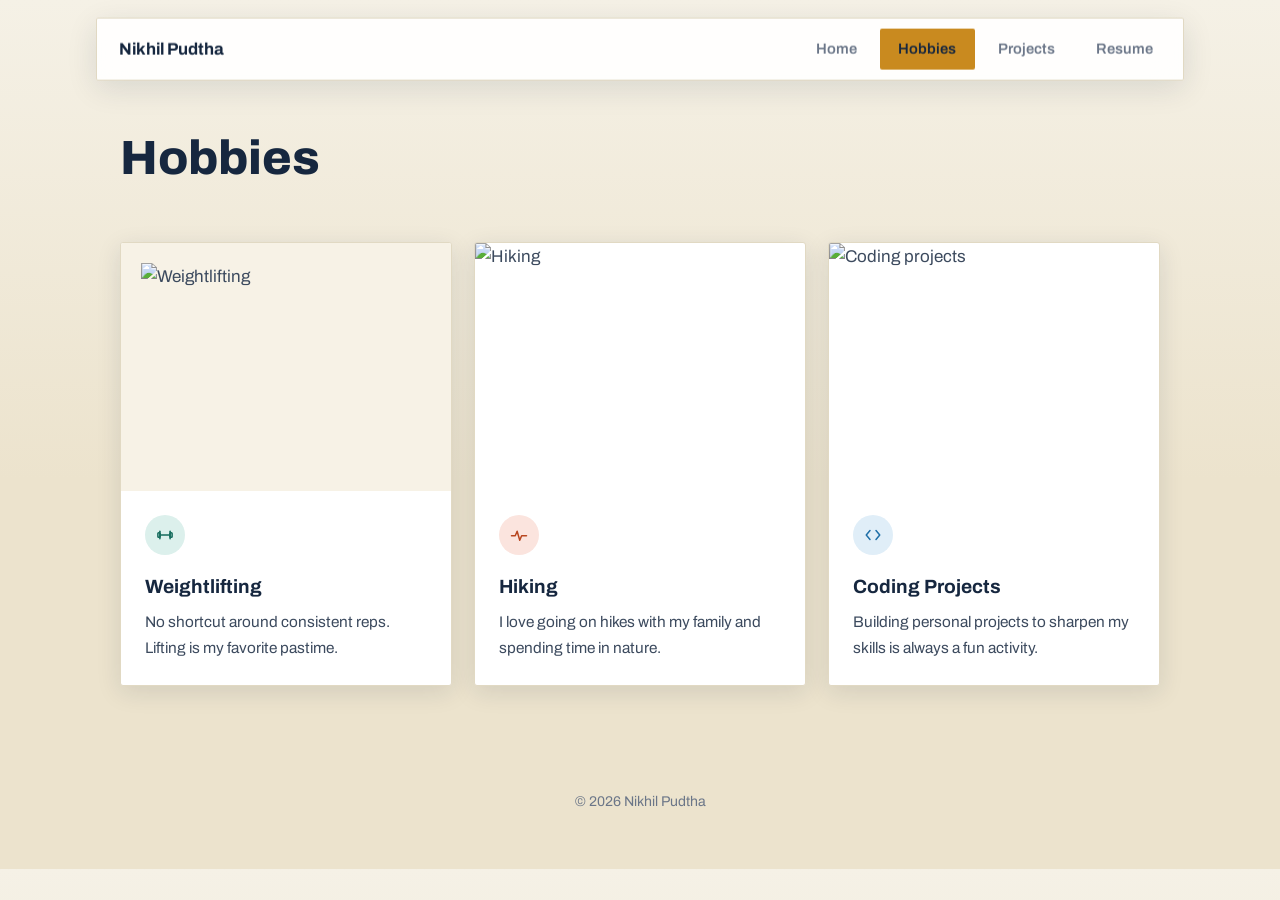
==== hobbies.html @ fc391cbf "Add card tilt, hover glow, and scroll reveals" ====
<!doctype html>
<html lang="en">
<head>
  <meta charset="utf-8">
  <meta name="viewport" content="width=device-width, initial-scale=1">
  <title>Hobbies — Nikhil Pudtha</title>
  <meta name="description" content="What Nikhil Pudtha does outside of code.">
  <link rel="preconnect" href="https://fonts.googleapis.com">
  <link rel="preconnect" href="https://fonts.gstatic.com" crossorigin>
  <link href="https://fonts.googleapis.com/css2?family=Archivo:ital,wght@0,400;0,500;0,600;0,700;0,800;1,400&family=JetBrains+Mono:wght@500;600&display=swap" rel="stylesheet">
  <link rel="stylesheet" href="style.css">
  <script src="main.js" defer></script>
</head>
<body>

  <svg viewBox="0 0 24 24" width="0" height="0" style="position:absolute">
    <defs>
      <g id="ico-dumbbell" fill="none" stroke="currentColor" stroke-width="2" stroke-linecap="round" stroke-linejoin="round">
        <rect x="2.5" y="9" width="3" height="6" rx="1"></rect>
        <rect x="18.5" y="9" width="3" height="6" rx="1"></rect>
        <line x1="7" y1="12" x2="17" y2="12"></line>
        <line x1="5.2" y1="7" x2="5.2" y2="17"></line>
        <line x1="18.8" y1="7" x2="18.8" y2="17"></line>
      </g>
      <g id="ico-pulse" fill="none" stroke="currentColor" stroke-width="2" stroke-linecap="round" stroke-linejoin="round">
        <polyline points="2,13 7,13 9.5,7 13,19 15.5,13 22,13"></polyline>
      </g>
      <g id="ico-code" fill="none" stroke="currentColor" stroke-width="2" stroke-linecap="round" stroke-linejoin="round">
        <polyline points="8,6 3,12 8,18"></polyline>
        <polyline points="16,6 21,12 16,18"></polyline>
      </g>
    </defs>
  </svg>

  <header class="navbar">
    <nav class="navpill">
      <a class="brand" href="index.html">Nikhil Pudtha</a>
      <ul class="navlinks">
        <li><a href="index.html">Home</a></li>
        <li><a href="hobbies.html" aria-current="page">Hobbies</a></li>
        <li><a href="projects.html">Projects</a></li>
        <li><a href="resume.html">Resume</a></li>
      </ul>
    </nav>
  </header>

  <main>
    <div class="wrap">
      <div class="page-head">
        <h2 class="page-title">Hobbies</h2>
      </div>

      <div class="hobby-grid">
        <div class="hobby-card">
          <img class="hobby-photo hobby-photo--fit" src="images/weightlifting.png" alt="Weightlifting">
          <div class="hobby-body">
            <span class="icon-circle ic-1"><svg viewBox="0 0 24 24"><use href="#ico-dumbbell"></use></svg></span>
            <h3>Weightlifting</h3>
            <p>No shortcut around consistent reps. Lifting is my favorite pastime.</p>
          </div>
        </div>
        <div class="hobby-card">
          <img class="hobby-photo" src="images/hiking.jpg" alt="Hiking">
          <div class="hobby-body">
            <span class="icon-circle ic-2"><svg viewBox="0 0 24 24"><use href="#ico-pulse"></use></svg></span>
            <h3>Hiking</h3>
            <p>I love going on hikes with my family and spending time in nature.</p>
          </div>
        </div>
        <div class="hobby-card">
          <img class="hobby-photo" src="images/coding.jpg" alt="Coding projects">
          <div class="hobby-body">
            <span class="icon-circle ic-3"><svg viewBox="0 0 24 24"><use href="#ico-code"></use></svg></span>
            <h3>Coding Projects</h3>
            <p>Building personal projects to sharpen my skills is always a fun activity.</p>
          </div>
        </div>
      </div>
    </div>

    <footer>&copy; 2026 Nikhil Pudtha</footer>
  </main>

</body>
</html>
---- style.css ----
/* =========================================================
   Nikhil Pudtha — Portfolio Stylesheet
   -----------------------------------------------------------
   This file controls colors, fonts, spacing and layout for
   every page. Page content (text, links) lives in the .html
   files — edit those for wording changes, edit this file for
   look-and-feel changes.

   Color / spacing values are defined once at the top as CSS
   variables (the --name: value; lines below) so you can retheme
   the whole site by changing a handful of lines.
   ========================================================= */

:root{
  /* ---- Light theme (default): warm sand + navy ink, mustard accent ---- */
  --bg-a: #f5f1e6;
  --bg-b: #ece3cd;
  --surface: #ffffff;
  --surface-2: #f7f2e6;
  --ink: #16273f;
  --text: #3c4a5e;
  --text-muted: #6b7688;
  --border: #e1d9c3;
  --shadow: rgba(22, 39, 63, 0.12);

  --accent: #c98a1f;
  --accent-hover: #ad750f;
  --accent-ink: #16273f;
  --accent-soft-bg: #faf0da;
  --accent-soft-text: #8a5f10;

  /* Tag / icon color rotation — used for badges, project tags,
     and icon circles so items read as a coordinated set */
  --tag1-bg: #dcf0ec; --tag1-text: #146b5c;
  --tag2-bg: #fbe4de; --tag2-text: #b8461f;
  --tag3-bg: #e0eef8; --tag3-text: #1f6fa8;
  --tag4-bg: #f3ecd6; --tag4-text: #7a6a1f;

  --sans: "Archivo", "Segoe UI", system-ui, sans-serif;
  --mono: "JetBrains Mono", ui-monospace, "SF Mono", Menlo, monospace;
  --radius-lg: 4px;
  --radius-md: 3px;
  --radius-sm: 2px;
}

/* ---- Dark theme: follows the visitor's OS/browser setting.
   Delete this whole block if you only ever want the light theme. ---- */
@media (prefers-color-scheme: dark){
  :root{
    --bg-a: #0f1b2d; --bg-b: #14243b;
    --surface: #16273f; --surface-2: #1b2e49;
    --ink: #f4f1e8; --text: #c4ccd8; --text-muted: #8695ab;
    --border: #26395a; --shadow: rgba(0,0,0,0.45);
    --accent: #e0a339; --accent-hover: #eeb454; --accent-ink: #16273f;
    --accent-soft-bg: #3a2f16; --accent-soft-text: #f0c368;
    --tag1-bg: #123a34; --tag1-text: #6cd9c5;
    --tag2-bg: #3a1f16; --tag2-text: #f0906b;
    --tag3-bg: #16283a; --tag3-text: #7ec0f0;
    --tag4-bg: #34301a; --tag4-text: #e0cf7a;
  }
}

*{ box-sizing: border-box; }
@media (prefers-reduced-motion: reduce){ *{ animation: none !important; transition: none !important; } }

body{
  margin: 0;
  background: linear-gradient(180deg, var(--bg-a), var(--bg-b) 480px, var(--bg-b));
  color: var(--text);
  font-family: var(--sans);
  font-size: 17px;
  line-height: 1.65;
  -webkit-font-smoothing: antialiased;
}
a{ color: inherit; }
::selection{ background: var(--accent); color: var(--accent-ink); }
img{ max-width: 100%; display: block; }

.wrap{ max-width: 68rem; margin: 0 auto; padding: 0 1.5rem; }

h1,h2,h3{ font-family: var(--sans); color: var(--ink); margin: 0; text-wrap: balance; }

/* ---------- NAV ---------- */
.navbar{
  position: sticky; top: 1.1rem; z-index: 50;
  display: flex; justify-content: center;
  padding: 0 1.5rem;
}
.navpill{
  width: 100%; max-width: 68rem;
  display: flex; align-items: center; justify-content: space-between;
  gap: 1rem;
  background: color-mix(in srgb, var(--surface) 92%, transparent);
  backdrop-filter: blur(14px);
  border: 1px solid var(--border);
  border-radius: var(--radius-sm);
  padding: 0.6rem 0.7rem 0.6rem 1.4rem;
  box-shadow: 0 8px 30px var(--shadow);
}
.brand{
  font-weight: 700; font-size: 1.05rem; color: var(--ink); text-decoration: none;
  white-space: nowrap;
}
.navlinks{ display: flex; gap: 0.3rem; list-style: none; margin: 0; padding: 0; }
.navlinks a{
  font-family: var(--sans);
  display: inline-block;
  font-size: 0.92rem; font-weight: 600; color: var(--text-muted);
  padding: 0.55rem 1.15rem; border-radius: var(--radius-sm);
  text-decoration: none;
  transition: background .15s ease, color .15s ease;
}
.navlinks a:hover{ color: var(--ink); }
.navlinks a[aria-current="page"]{ background: var(--accent); color: var(--accent-ink); }

main{ padding-top: 2.5rem; }

/* ---------- HOME / HERO ---------- */
.hero{
  padding: 3.5rem 0 4.5rem;
  display: grid; grid-template-columns: 1.15fr 0.85fr; gap: 3rem; align-items: center;
}
.eyebrow{ font-family: var(--mono); font-size: 0.98rem; font-weight: 600; color: var(--accent); }
.eyebrow-prompt{ color: var(--text-muted); }
.hero-name{
  font-size: clamp(2.75rem, 6vw, 4.6rem);
  font-weight: 800; line-height: 1.03; letter-spacing: -0.01em;
  margin-top: 0.35rem;
}
.hero-role{
  font-size: clamp(1.1rem, 2vw, 1.4rem); font-weight: 700; color: var(--ink);
  margin-top: 0.9rem;
}
.hero-bio{ margin-top: 1rem; max-width: 46rem; color: var(--text); font-size: 1.02rem; }
.badges{ display: flex; flex-wrap: wrap; gap: 0.65rem; margin-top: 1.6rem; }
.badge{
  display: inline-flex; align-items: center; gap: 0.5rem;
  background: var(--surface); border: 1px solid var(--border);
  padding: 0.55rem 1rem 0.55rem 0.7rem; border-radius: var(--radius-sm);
  font-size: 0.9rem; font-weight: 600; color: var(--ink);
  box-shadow: 0 2px 10px var(--shadow);
}
.badge .icon-circle{ width: 26px; height: 26px; }
.cta-row{ display: flex; flex-wrap: wrap; gap: 0.9rem; margin-top: 1.9rem; }
.btn{
  font-family: var(--sans); font-weight: 700; font-size: 0.98rem;
  padding: 0.85rem 1.6rem; border-radius: var(--radius-sm); cursor: pointer;
  border: 1px solid transparent; text-decoration: none; display: inline-block;
  transition: transform .12s ease, background .15s ease, box-shadow .15s ease;
}
.btn:hover{ transform: translateY(-1px); }
.btn-solid{ background: var(--accent); color: var(--accent-ink); box-shadow: 0 8px 24px var(--shadow); }
.btn-solid:hover{ background: var(--accent-hover); }
.btn-outline{ background: var(--surface); color: var(--ink); border-color: var(--border); }

.contact-row{ display: flex; gap: 1.5rem; margin-top: 1.6rem; flex-wrap: wrap; }
.contact-row a{
  display: inline-flex; align-items: center; gap: 0.5rem;
  font-weight: 600; font-size: 0.92rem; color: var(--text);
  text-decoration: none;
}
.contact-row a:hover{ color: var(--accent); }

/* ---------- Hero skill graph ----------
   The profile photo is the hub; skill nodes + data packets are
   added by main.js. Edit the skill list at the top of main.js. */
.graph{
  position: relative;
  width: 100%; aspect-ratio: 1;
  container-type: inline-size;
}
.graph::before{
  content: ""; position: absolute; inset: -6%;
  background-image: radial-gradient(color-mix(in srgb, var(--text-muted) 40%, transparent) 1px, transparent 1.5px);
  background-size: 20px 20px;
  -webkit-mask-image: radial-gradient(circle, #000 35%, transparent 70%);
          mask-image: radial-gradient(circle, #000 35%, transparent 70%);
  pointer-events: none;
}
.graph svg{ position: absolute; inset: 0; width: 100%; height: 100%; overflow: visible; }
.graph-edge{
  stroke: color-mix(in srgb, var(--text-muted) 45%, transparent);
  stroke-width: 1.25; vector-effect: non-scaling-stroke;
  transition: stroke .2s ease, opacity .2s ease;
}
.graph.has-active .graph-edge{ opacity: 0.3; }
.graph .graph-edge.is-active{ stroke: var(--accent); stroke-width: 2; opacity: 1; }
.graph-packet{ fill: var(--accent); }

.graph-node{
  position: absolute; z-index: 2;
  transform: translate(-50%, -50%);
  display: inline-flex; align-items: center; gap: 0.45em;
  font-family: var(--mono); font-size: clamp(0.62rem, 3cqi, 0.82rem); font-weight: 600;
  color: var(--ink); white-space: nowrap;
  background: var(--surface); border: 1px solid var(--border); border-radius: var(--radius-sm);
  padding: 0.4em 0.75em;
  box-shadow: 0 4px 14px var(--shadow);
  text-decoration: none; user-select: none;
  transition: opacity .2s ease, border-color .2s ease, scale .2s ease;
}
.graph-node:focus-visible{ outline: 2px solid var(--accent); outline-offset: 2px; }
.graph-node::before{ content: ""; width: 0.55em; height: 0.55em; border-radius: 50%; }
.graph-node[data-tag="1"]::before{ background: var(--tag1-text); }
.graph-node[data-tag="2"]::before{ background: var(--tag2-text); }
.graph-node[data-tag="3"]::before{ background: var(--tag3-text); }
.graph-node[data-tag="4"]::before{ background: var(--tag4-text); }
.graph-node.is-active{ border-color: var(--accent); scale: 1.08; }
.graph.has-active .graph-node:not(.is-active):not(.is-near){ opacity: 0.4; }

.graph-hub{
  position: absolute; left: 50%; top: 50%; z-index: 1;
  width: 38%; aspect-ratio: 1;
  transform: translate(-50%, -50%);
}
.graph-hub img{
  width: 100%; height: 100%; object-fit: cover; border-radius: 50%;
  border: 4px solid var(--surface);
  box-shadow: 0 0 0 1px var(--border), 0 16px 40px var(--shadow);
}
.graph-hub-ring{
  position: absolute; inset: -4px; border-radius: 50%;
  border: 2px solid var(--accent); opacity: 0; pointer-events: none;
}
.graph-caption{
  position: absolute; left: 50%; bottom: -1.5rem; transform: translateX(-50%);
  display: inline-flex; align-items: center; gap: 0.5rem;
  font-family: var(--mono); font-size: 0.75rem; color: var(--text-muted); white-space: nowrap;
}
.live-dot{
  width: 7px; height: 7px; border-radius: 50%; background: var(--tag1-text);
  animation: live-pulse 1.8s ease-in-out infinite;
}
@keyframes live-pulse{ 50%{ opacity: 0.25; } }

/* ---------- Icon circles ---------- */
.icon-circle{
  width: 40px; height: 40px; border-radius: 50%;
  display: flex; align-items: center; justify-content: center;
  flex-shrink: 0;
}
.icon-circle svg{ width: 19px; height: 19px; }
.ic-1{ background: var(--tag1-bg); color: var(--tag1-text); }
.ic-2{ background: var(--tag2-bg); color: var(--tag2-text); }
.ic-3{ background: var(--tag3-bg); color: var(--tag3-text); }
.ic-4{ background: var(--tag4-bg); color: var(--tag4-text); }

/* ---------- Generic page header ---------- */
.page-head{ padding: 1rem 0 2.75rem; }
.page-title{ font-size: clamp(2.1rem, 5vw, 3rem); font-weight: 800; }
.page-sub{ margin-top: 0.6rem; color: var(--text-muted); font-size: 1.05rem; }

/* ---------- HOBBIES ---------- */
.hobby-grid{ display: grid; grid-template-columns: repeat(3, 1fr); gap: 1.4rem; padding-bottom: 4rem; }
.hobby-card{
  background: var(--surface); border: 1px solid var(--border); border-radius: var(--radius-md);
  overflow: hidden; box-shadow: 0 6px 24px var(--shadow);
}
.hobby-photo{ width: 100%; aspect-ratio: 4 / 3; object-fit: cover; display: block; }
.hobby-photo--fit{
  object-fit: contain;
  background: var(--surface-2);
  padding: 1.25rem;
}


.hobby-body{ padding: 1.5rem; }
.hobby-card .icon-circle{ width: 40px; height: 40px; margin-bottom: 1rem; }
.hobby-card .icon-circle svg{ width: 18px; height: 18px; }
.hobby-card h3{ font-size: 1.2rem; font-weight: 700; margin-bottom: 0.5rem; }
.hobby-card p{ margin: 0; color: var(--text); font-size: 0.96rem; }

/* ---------- PROJECTS ---------- */
.project-list{ display: flex; flex-direction: column; gap: 1.4rem; padding-bottom: 4rem; }
.project-card{
  background: var(--surface); border: 1px solid var(--border); border-radius: var(--radius-md);
  padding: 1.9rem 2rem; box-shadow: 0 6px 24px var(--shadow);
}
.project-top{ display: flex; align-items: flex-start; justify-content: space-between; gap: 1rem; }
.project-date{ font-size: 0.85rem; font-weight: 600; color: var(--text-muted); white-space: nowrap; padding-top: 0.5rem; }
.project-title-row{ display: flex; align-items: center; gap: 0.55rem; margin: 1rem 0 0.15rem; }
.project-card h3{ font-size: 1.35rem; font-weight: 700; margin: 0; }
.gh-link{
  display: inline-flex; align-items: center; justify-content: center;
  color: var(--text-muted); border: 1px solid var(--border); border-radius: 50%;
  width: 28px; height: 28px; flex-shrink: 0; transition: color .15s ease, border-color .15s ease;
}
.gh-link:hover{ color: var(--accent); border-color: var(--accent); }
.project-kicker{ font-size: 0.85rem; font-weight: 600; color: var(--text-muted); margin-bottom: 0.7rem; }
.project-card p, .project-card ul{ margin: 0 0 0.9rem; color: var(--text); font-size: 0.98rem; }
.project-card ul{ padding-left: 1.2rem; }
.project-card li{ margin: 0.3rem 0; }
.tags{ display: flex; flex-wrap: wrap; gap: 0.5rem; margin-top: 0.4rem; }
.tag{
  font-size: 0.82rem; font-weight: 700; padding: 0.35rem 0.85rem; border-radius: var(--radius-sm);
  cursor: pointer; box-shadow: inset 0 0 0 0 currentColor;
  transition: box-shadow .15s ease;
}
.tag:hover, .tag.is-match{ box-shadow: inset 0 0 0 1.5px currentColor; }

/* Stack filter (chips are built by main.js from the project tags) */
.stack-filter{
  display: flex; flex-wrap: wrap; align-items: center; gap: 0.45rem;
  margin: -1rem 0 0;
}
.chip{
  font-family: var(--mono); font-size: 0.78rem; font-weight: 600;
  color: var(--text); background: var(--surface);
  border: 1px solid var(--border); border-radius: var(--radius-sm);
  padding: 0.4rem 0.75rem; cursor: pointer;
  transition: border-color .15s ease, color .15s ease, background .15s ease;
}
.chip:hover{ border-color: var(--accent); color: var(--ink); }
.chip[aria-pressed="true"]{ background: var(--accent); border-color: var(--accent); color: var(--accent-ink); }
.chip:focus-visible{ outline: 2px solid var(--accent); outline-offset: 2px; }
.stack-count{ display: block; font-family: var(--mono); font-size: 0.78rem; color: var(--text-muted); margin: 0.7rem 0 1.6rem; }

.project-card.is-dimmed{ opacity: 0.35; filter: grayscale(1); scale: 0.985; }

/* Project pipelines (stages are built by main.js from data-stages) */
.pipeline{
  display: flex; align-items: center;
  margin: 0.3rem 0 1.1rem; padding: 0.15rem 0 0.35rem;
  overflow-x: auto; scrollbar-width: none;
}
.pipeline::-webkit-scrollbar{ display: none; }
.pipe-stage{
  flex-shrink: 0;
  font-family: var(--mono); font-size: 0.74rem; font-weight: 600; color: var(--ink);
  background: var(--surface-2); border: 1px solid var(--border); border-radius: var(--radius-sm);
  padding: 0.35rem 0.65rem; white-space: nowrap;
  transition: border-color .3s ease;
}
.project-card.is-live .pipe-stage:last-child{ border-color: var(--accent); }
.pipe-link{
  position: relative; flex: 1 0 1.6rem; max-width: 4.5rem; height: 2px;
  background: repeating-linear-gradient(90deg, var(--border) 0 4px, transparent 4px 7px);
}
.pipe-link::after{
  content: ""; position: absolute; top: 50%; left: 0;
  width: 6px; height: 6px; margin: -3px 0 0 -3px; border-radius: 50%;
  background: var(--accent); opacity: 0;
  animation: pipe-flow 1.6s linear infinite;
  animation-delay: calc(var(--i) * 0.4s);
  animation-play-state: paused;
}
.project-card.is-live .pipe-link::after{ animation-play-state: running; }
.project-card.is-dimmed .pipe-link::after{ animation-play-state: paused; opacity: 0; }
@keyframes pipe-flow{
  0%{ left: 0; opacity: 0; }
  15%, 85%{ opacity: 1; }
  100%{ left: 100%; opacity: 0; }
}

/* ---------- RESUME ---------- */
.resume-card{
  background: var(--surface); border: 1px solid var(--border); border-radius: var(--radius-lg);
  padding: clamp(1.75rem, 4vw, 3rem); box-shadow: 0 10px 34px var(--shadow); margin-bottom: 4rem;
}
.resume-name{ font-size: clamp(1.9rem, 4vw, 2.5rem); font-weight: 800; }
.resume-contact{ display: flex; flex-wrap: wrap; gap: 1.4rem; margin-top: 0.9rem; }
.resume-contact a, .resume-contact span{
  display: inline-flex; align-items: center; gap: 0.45rem;
  font-size: 0.92rem; font-weight: 600; color: var(--text); text-decoration: none;
}
.resume-contact a:hover{ color: var(--accent); }
.r-section{ margin-top: 2.2rem; }
.r-label{
  font-size: 0.78rem; font-weight: 800; letter-spacing: 0.08em; text-transform: uppercase;
  color: var(--accent-soft-text); background: var(--accent-soft-bg);
  display: inline-block; padding: 0.3rem 0.75rem; border-radius: var(--radius-sm);
}
.r-divider{ border: none; border-top: 1px solid var(--border); margin: 0.9rem 0 1.3rem; }
.r-entry{ margin-bottom: 1.5rem; }
.r-entry:last-child{ margin-bottom: 0; }
.r-entry-top{ display: flex; justify-content: space-between; align-items: baseline; gap: 1rem; flex-wrap: wrap; }
.r-entry-title{ font-size: 1.08rem; font-weight: 700; color: var(--ink); }
.r-entry-date{ font-size: 0.85rem; font-weight: 600; color: var(--text-muted); white-space: nowrap; }
.r-entry-sub{ font-size: 0.9rem; color: var(--text-muted); font-style: italic; margin-top: 0.1rem; }
.r-entry ul{ margin: 0.6rem 0 0; padding-left: 1.2rem; color: var(--text); font-size: 0.96rem; }
.r-entry li{ margin: 0.3rem 0; }
.skills-grid{ display: grid; grid-template-columns: 10rem 1fr; row-gap: 0.7rem; column-gap: 1rem; }
.skills-grid dt{ font-weight: 700; color: var(--ink); font-size: 0.92rem; }
.skills-grid dd{ margin: 0; color: var(--text); font-size: 0.92rem; }

/* ---------- Card tilt + glow (added by main.js, mouse only) ---------- */
.project-card, .hobby-card{
  position: relative;
  transition: opacity .3s ease, filter .3s ease, scale .3s ease, transform .2s ease-out,
              box-shadow .3s ease, border-color .3s ease;
}
.has-glow::before{
  content: ""; position: absolute; inset: 0; z-index: 1;
  border-radius: inherit; pointer-events: none;
  background: radial-gradient(420px circle at var(--mx, 50%) var(--my, 50%),
              color-mix(in srgb, var(--accent) 14%, transparent), transparent 65%);
  opacity: 0; transition: opacity .3s ease;
}
.has-glow:hover::before{ opacity: 1; }
.has-glow:hover{
  border-color: color-mix(in srgb, var(--accent) 45%, var(--border));
  box-shadow: 0 18px 44px var(--shadow);
}
.hobby-photo{ transition: scale .5s cubic-bezier(.2,.7,.3,1); }
.hobby-card:hover .hobby-photo{ scale: 1.04; }

/* ---------- Scroll reveals (class added by main.js) ---------- */
.reveal{ transition: opacity .6s ease, translate .7s cubic-bezier(.2,.7,.3,1); }
.reveal:not(.is-in){ opacity: 0; translate: 0 22px; }

footer{ padding: 2.5rem 0 3.5rem; text-align: center; color: var(--text-muted); font-size: 0.88rem; }

@media (max-width: 820px){
  .hero{ grid-template-columns: 1fr; }
  .graph{ max-width: 380px; margin: 0 auto 1.5rem; order: -1; }
  .hobby-grid{ grid-template-columns: 1fr; }
  .navlinks{ overflow-x: auto; }
  .skills-grid{ grid-template-columns: 1fr; }
  .r-entry-top{ flex-direction: column; gap: 0.15rem; }
  .stack-filter{
    flex-wrap: nowrap; overflow-x: auto; scrollbar-width: none;
    margin-right: -1.5rem; padding-right: 1.5rem;
  }
  .stack-filter::-webkit-scrollbar{ display: none; }
  .chip{ flex-shrink: 0; }
  .stack-filter, .pipeline{
    -webkit-mask-image: linear-gradient(90deg, #000 85%, transparent);
            mask-image: linear-gradient(90deg, #000 85%, transparent);
  }
}
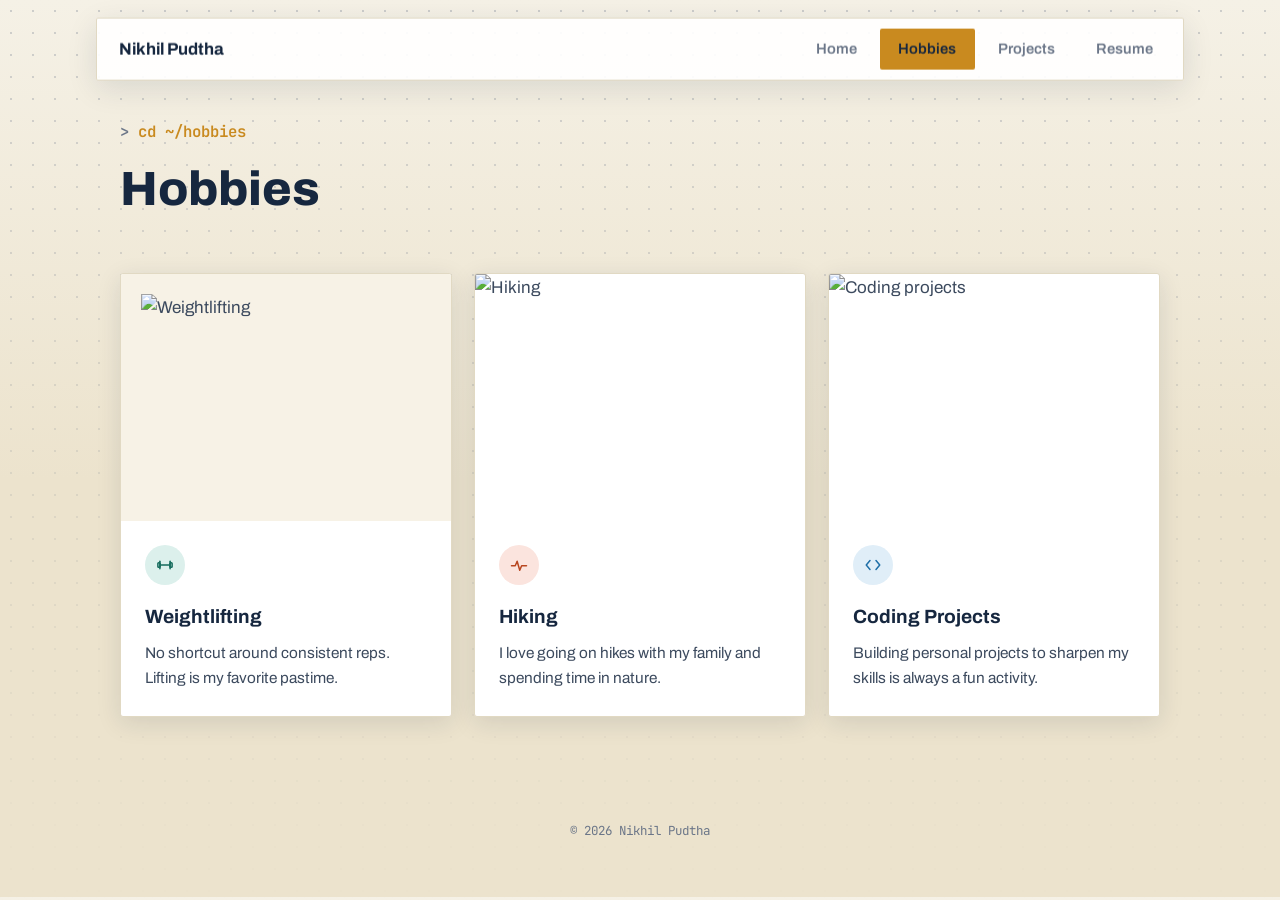
==== commit 5ee17277: "Polish: mobile nav, page headers, background texture, page transitions" ====
--- a/hobbies.html
+++ b/hobbies.html
@@ -47,6 +47,7 @@
   <main>
     <div class="wrap">
       <div class="page-head">
+        <div class="eyebrow"><span class="eyebrow-prompt">&gt;</span> cd ~/hobbies</div>
         <h2 class="page-title">Hobbies</h2>
       </div>
 
@@ -73,6 +74,7 @@
             <span class="icon-circle ic-3"><svg viewBox="0 0 24 24"><use href="#ico-code"></use></svg></span>
             <h3>Coding Projects</h3>
             <p>Building personal projects to sharpen my skills is always a fun activity.</p>
+            <div class="gh-activity" data-user="nipu345" hidden></div>
           </div>
         </div>
       </div>
--- a/style.css
+++ b/style.css
@@ -63,6 +63,10 @@
 *{ box-sizing: border-box; }
 @media (prefers-reduced-motion: reduce){ *{ animation: none !important; transition: none !important; } }
 
+/* Smooth cross-fade between pages (browsers without support just navigate normally) */
+@view-transition{ navigation: auto; }
+.navbar{ view-transition-name: navbar; }
+
 body{
   margin: 0;
   background: linear-gradient(180deg, var(--bg-a), var(--bg-b) 480px, var(--bg-b));
@@ -75,6 +79,17 @@
 a{ color: inherit; }
 ::selection{ background: var(--accent); color: var(--accent-ink); }
 img{ max-width: 100%; display: block; }
+
+/* Faint dot grid behind the top of every page, fading out as you scroll down */
+body::before{
+  content: ""; position: absolute; inset: 0 0 auto; height: 900px; z-index: -1;
+  background-image: radial-gradient(color-mix(in srgb, var(--text-muted) 30%, transparent) 1px, transparent 1.5px);
+  background-size: 22px 22px;
+  -webkit-mask-image: linear-gradient(180deg, #000, transparent);
+          mask-image: linear-gradient(180deg, #000, transparent);
+  pointer-events: none;
+}
+body{ position: relative; }
 
 .wrap{ max-width: 68rem; margin: 0 auto; padding: 0 1.5rem; }
 
@@ -247,7 +262,7 @@
 
 /* ---------- Generic page header ---------- */
 .page-head{ padding: 1rem 0 2.75rem; }
-.page-title{ font-size: clamp(2.1rem, 5vw, 3rem); font-weight: 800; }
+.page-title{ font-size: clamp(2.1rem, 5vw, 3rem); font-weight: 800; margin-top: 0.3rem; }
 .page-sub{ margin-top: 0.6rem; color: var(--text-muted); font-size: 1.05rem; }
 
 /* ---------- HOBBIES ---------- */
@@ -269,6 +284,22 @@
 .hobby-card .icon-circle svg{ width: 18px; height: 18px; }
 .hobby-card h3{ font-size: 1.2rem; font-weight: 700; margin-bottom: 0.5rem; }
 .hobby-card p{ margin: 0; color: var(--text); font-size: 0.96rem; }
+
+/* Live GitHub activity on the Coding hobby card (filled by main.js;
+   stays hidden if GitHub can't be reached) */
+.gh-activity{ margin-top: 1.2rem; padding-top: 1rem; border-top: 1px dashed var(--border); font-family: var(--mono); font-size: 0.74rem; }
+.gh-head{ display: flex; align-items: center; gap: 0.45rem; color: var(--text-muted); }
+.gh-head strong{ color: var(--ink); font-weight: 600; }
+.gh-langs{ display: flex; height: 6px; margin: 0.75rem 0 0.45rem; border-radius: 3px; overflow: hidden; gap: 2px; }
+.gh-langs span{ transform-origin: left; animation: gh-grow .8s cubic-bezier(.2,.7,.3,1) both; }
+@keyframes gh-grow{ from{ scale: 0 1; } }
+.gh-legend{ display: flex; flex-wrap: wrap; gap: 0.3rem 0.8rem; color: var(--text-muted); }
+.gh-legend i{ display: inline-block; width: 7px; height: 7px; border-radius: 50%; margin-right: 0.35rem; }
+.gh-repos{ list-style: none; margin: 0.85rem 0 0; padding: 0; }
+.gh-repos li{ display: flex; justify-content: space-between; gap: 1rem; padding: 0.2rem 0; }
+.gh-repos a{ color: var(--ink); font-weight: 600; text-decoration: none; position: relative; z-index: 2; }
+.gh-repos a:hover{ color: var(--accent); }
+.gh-repos time{ color: var(--text-muted); white-space: nowrap; }
 
 /* ---------- PROJECTS ---------- */
 .project-list{ display: flex; flex-direction: column; gap: 1.4rem; padding-bottom: 4rem; }
@@ -379,6 +410,57 @@
 .r-entry-sub{ font-size: 0.9rem; color: var(--text-muted); font-style: italic; margin-top: 0.1rem; }
 .r-entry ul{ margin: 0.6rem 0 0; padding-left: 1.2rem; color: var(--text); font-size: 0.96rem; }
 .r-entry li{ margin: 0.3rem 0; }
+/* Experience timeline (built by main.js from the data-start / data-end /
+   data-short / data-tag attributes on each experience entry) */
+.timeline{
+  display: grid; grid-template-columns: 6.5rem 1fr;
+  row-gap: 0.55rem; margin: 1.6rem 0 2rem;
+}
+.tl-label{
+  font-family: var(--mono); font-size: 0.75rem; font-weight: 600; color: var(--text-muted);
+  align-self: center; white-space: nowrap; transition: color .2s ease;
+}
+.tl-track{ grid-column: 2; position: relative; height: 1.15rem; background: var(--surface-2); border-radius: var(--radius-sm); }
+.tl-bar{
+  position: absolute; top: 0; bottom: 0; min-width: 6px;
+  border-radius: var(--radius-sm); cursor: pointer;
+  transform-origin: left; scale: 0 1;
+  transition: scale .9s cubic-bezier(.2,.7,.3,1), filter .2s ease;
+}
+.timeline.is-visible .tl-bar{ scale: 1 1; }
+.tl-bar[data-tag="1"]{ background: var(--tag1-text); }
+.tl-bar[data-tag="2"]{ background: var(--tag2-text); }
+.tl-bar[data-tag="3"]{ background: var(--tag3-text); }
+.tl-bar[data-tag="4"]{ background: var(--tag4-text); }
+.tl-bar.is-live::after{
+  content: ""; position: absolute; right: -4px; top: 50%;
+  width: 8px; height: 8px; margin-top: -4px; border-radius: 50%;
+  background: inherit; box-shadow: 0 0 0 3px var(--surface);
+  animation: live-pulse 1.8s ease-in-out infinite;
+}
+.timeline.has-active .tl-bar:not(.is-active){ filter: saturate(0.2) opacity(0.4); }
+.timeline .tl-label.is-active{ color: var(--ink); }
+.tl-overlay{ grid-column: 2; position: relative; pointer-events: none; }
+.tl-gridline{ position: absolute; top: 0; bottom: -0.3rem; border-left: 1px dashed var(--border); }
+.tl-now{ position: absolute; top: -0.4rem; bottom: -0.3rem; border-left: 2px solid var(--accent); }
+.tl-now::before{
+  content: "now"; position: absolute; top: -1.15rem; left: 0; transform: translateX(-50%);
+  font-family: var(--mono); font-size: 0.68rem; font-weight: 600; color: var(--accent);
+}
+.tl-axis{ grid-column: 2; position: relative; height: 1.1rem; }
+.tl-tick{
+  position: absolute; top: 0; transform: translateX(-50%);
+  font-family: var(--mono); font-size: 0.68rem; color: var(--text-muted); white-space: nowrap;
+}
+
+.r-entry{ position: relative; }
+.r-entry::before{
+  content: ""; position: absolute; left: -1rem; top: 0.2rem; bottom: 0.2rem; width: 3px;
+  border-radius: 2px; background: var(--accent); opacity: 0; transition: opacity .25s ease;
+}
+.r-entry.is-active::before{ opacity: 1; }
+.r-entry.is-active .r-entry-title{ color: var(--accent-soft-text); }
+
 .skills-grid{ display: grid; grid-template-columns: 10rem 1fr; row-gap: 0.7rem; column-gap: 1rem; }
 .skills-grid dt{ font-weight: 700; color: var(--ink); font-size: 0.92rem; }
 .skills-grid dd{ margin: 0; color: var(--text); font-size: 0.92rem; }
@@ -408,7 +490,17 @@
 .reveal{ transition: opacity .6s ease, translate .7s cubic-bezier(.2,.7,.3,1); }
 .reveal:not(.is-in){ opacity: 0; translate: 0 22px; }
 
-footer{ padding: 2.5rem 0 3.5rem; text-align: center; color: var(--text-muted); font-size: 0.88rem; }
+footer{ padding: 2.5rem 0 3.5rem; text-align: center; color: var(--text-muted); font-family: var(--mono); font-size: 0.78rem; }
+
+/* Phones: shorten the brand to a monogram so all four links fit */
+@media (max-width: 560px){
+  .navbar{ padding: 0 1rem; }
+  .navpill{ padding: 0.5rem 0.5rem 0.5rem 0.9rem; gap: 0.5rem; }
+  .brand{ font-size: 0; }
+  .brand::before{ content: "NP"; font-family: var(--mono); font-size: 0.95rem; }
+  .navlinks{ gap: 0.15rem; }
+  .navlinks a{ font-size: 0.82rem; padding: 0.5rem 0.6rem; }
+}
 
 @media (max-width: 820px){
   .hero{ grid-template-columns: 1fr; }
@@ -417,6 +509,9 @@
   .navlinks{ overflow-x: auto; }
   .skills-grid{ grid-template-columns: 1fr; }
   .r-entry-top{ flex-direction: column; gap: 0.15rem; }
+  .timeline{ grid-template-columns: 4.75rem 1fr; }
+  .tl-label{ font-size: 0.68rem; }
+  .tl-tick:nth-child(even){ display: none; }
   .stack-filter{
     flex-wrap: nowrap; overflow-x: auto; scrollbar-width: none;
     margin-right: -1.5rem; padding-right: 1.5rem;
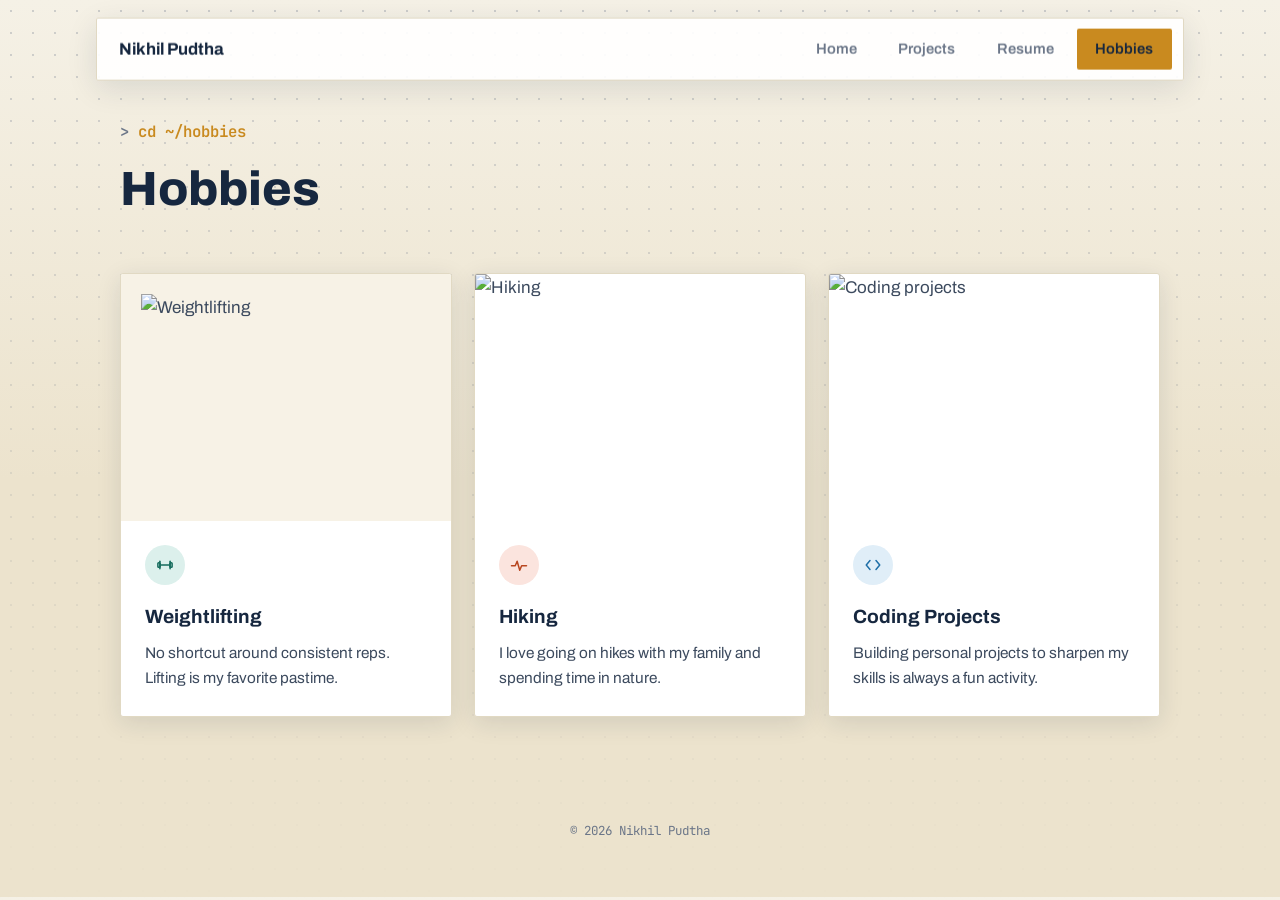
==== commit f88ce86b: "Move Hobbies to the end of the nav" ====
--- a/hobbies.html
+++ b/hobbies.html
@@ -37,9 +37,9 @@
       <a class="brand" href="index.html">Nikhil Pudtha</a>
       <ul class="navlinks">
         <li><a href="index.html">Home</a></li>
-        <li><a href="hobbies.html" aria-current="page">Hobbies</a></li>
         <li><a href="projects.html">Projects</a></li>
         <li><a href="resume.html">Resume</a></li>
+        <li><a href="hobbies.html" aria-current="page">Hobbies</a></li>
       </ul>
     </nav>
   </header>
